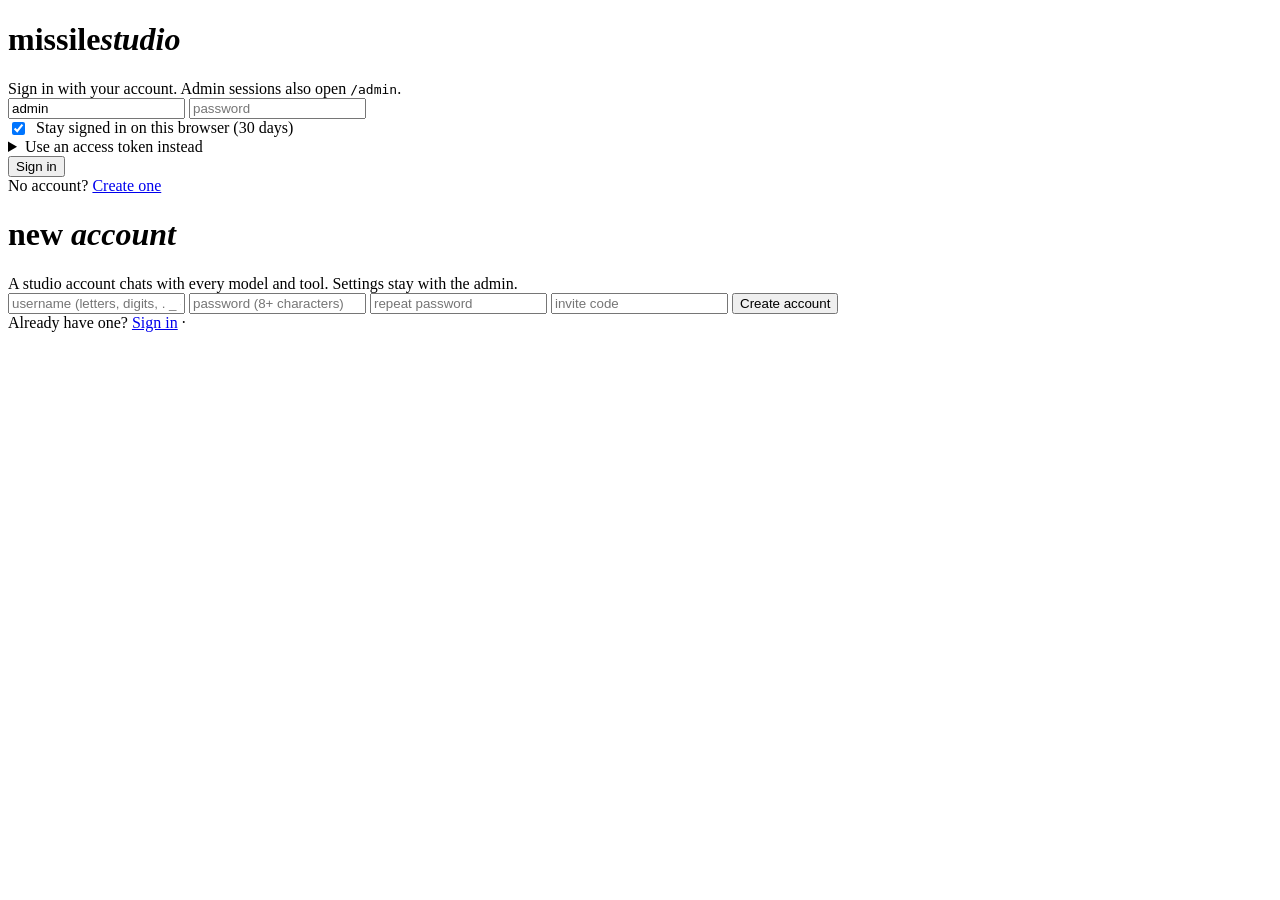
==== src/missile_studio/server/static/index.html @ f1798e66 "feat(ui): English / Korean switch for the whole interface, product-style copy (0.10.0) Language - st" ====
<!doctype html>
<html lang="en">
<head>
<meta charset="utf-8">
<meta name="viewport" content="width=device-width, initial-scale=1">
<title>missile studio</title>
<link rel="icon" type="image/png" sizes="64x64" href="/static/brand/favicon.png?v=0.10.0"><link rel="apple-touch-icon" sizes="180x180" href="/static/brand/apple-touch-icon.png?v=0.10.0">
<link rel="preconnect" href="https://fonts.googleapis.com"><link rel="preconnect" href="https://fonts.gstatic.com" crossorigin>
<link href="https://fonts.googleapis.com/css2?family=JetBrains+Mono:wght@400;500&display=swap" rel="stylesheet">
<link rel="stylesheet" href="/static/app.css?v=0.10.0">
<script>try{var t=localStorage.getItem('missile_theme')||'dark';document.documentElement.setAttribute('data-theme',t);}catch(e){document.documentElement.setAttribute('data-theme','dark');}</script>
<script src="/static/vendor/marked.min.js"></script>
<script src="/static/vendor/purify.min.js"></script>
<script src="/static/i18n.js?v=0.10.0"></script>
<script src="/static/icons.js?v=0.10.0"></script>
</head>
<body>
<div id="login" class="login hidden">
  <form id="loginForm">
    <h1><span class="logo-slot"></span><span class="wordmark">missile<em>studio</em></span></h1>
    <p class="muted" style="margin:0" data-i18n-html="Sign in with your account. Admin sessions also open &lt;code&gt;/admin&lt;/code&gt;.">Sign in with your account. Admin sessions also open <code>/admin</code>.</p>
    <input id="loginUser" class="input" placeholder="username" data-i18n-ph="Username" autocomplete="username" value="admin">
    <input id="loginPass" class="input" type="password" placeholder="password" data-i18n-ph="Password" autocomplete="current-password">
    <label class="muted tiny" style="display:flex;align-items:center;gap:8px;cursor:pointer"><input id="loginRemember" type="checkbox" checked> <span data-i18n="Stay signed in on this browser (30 days)">Stay signed in on this browser (30 days)</span></label>
    <details><summary class="muted tiny" style="cursor:pointer" data-i18n="Use an access token instead">Use an access token instead</summary><input id="loginToken" class="input" type="password" placeholder="access token (ms serve printed it)" data-i18n-ph="Access token (printed by ms serve)" autocomplete="off" style="margin-top:8px"></details>
    <button type="submit" class="btn primary" data-i18n="Sign in">Sign in</button>
    <div id="loginErr" class="muted tiny" style="color:var(--destructive)"></div>
    <div id="toSignup" class="muted tiny hidden"><span data-i18n="No account?">No account?</span> <a href="#" id="toSignupLink" data-i18n="Create one">Create one</a></div>
    <div class="muted tiny"><a href="#" data-lang-toggle></a></div>
  </form>
  <form id="signupForm" class="hidden">
    <h1><span class="logo-slot"></span><span class="wordmark" data-i18n-html="new &lt;em&gt;account&lt;/em&gt;">new <em>account</em></span></h1>
    <p class="muted" style="margin:0" data-i18n="A studio account chats with every model and tool. Settings stay with the admin.">A studio account chats with every model and tool. Settings stay with the admin.</p>
    <input id="suUser" class="input" placeholder="username (letters, digits, . _ -)" data-i18n-ph="Username (letters, digits, . _ -)" autocomplete="username">
    <input id="suPass" class="input" type="password" placeholder="password (8+ characters)" data-i18n-ph="Password (8 characters or more)" autocomplete="new-password">
    <input id="suPass2" class="input" type="password" placeholder="repeat password" data-i18n-ph="Repeat the password" autocomplete="new-password">
    <input id="suInvite" class="input" placeholder="invite code" data-i18n-ph="Invite code" autocomplete="off">
    <button type="submit" class="btn primary" data-i18n="Create account">Create account</button>
    <div id="suErr" class="muted tiny" style="color:var(--destructive)"></div>
    <div class="muted tiny"><span data-i18n="Already have one?">Already have one?</span> <a href="#" id="toLoginLink" data-i18n="Sign in">Sign in</a> · <a href="#" data-lang-toggle></a></div>
  </form>
</div>
<div id="app"></div>
<div id="layer"></div>
<script src="/static/app.js?v=0.10.0"></script>
</body>
</html>
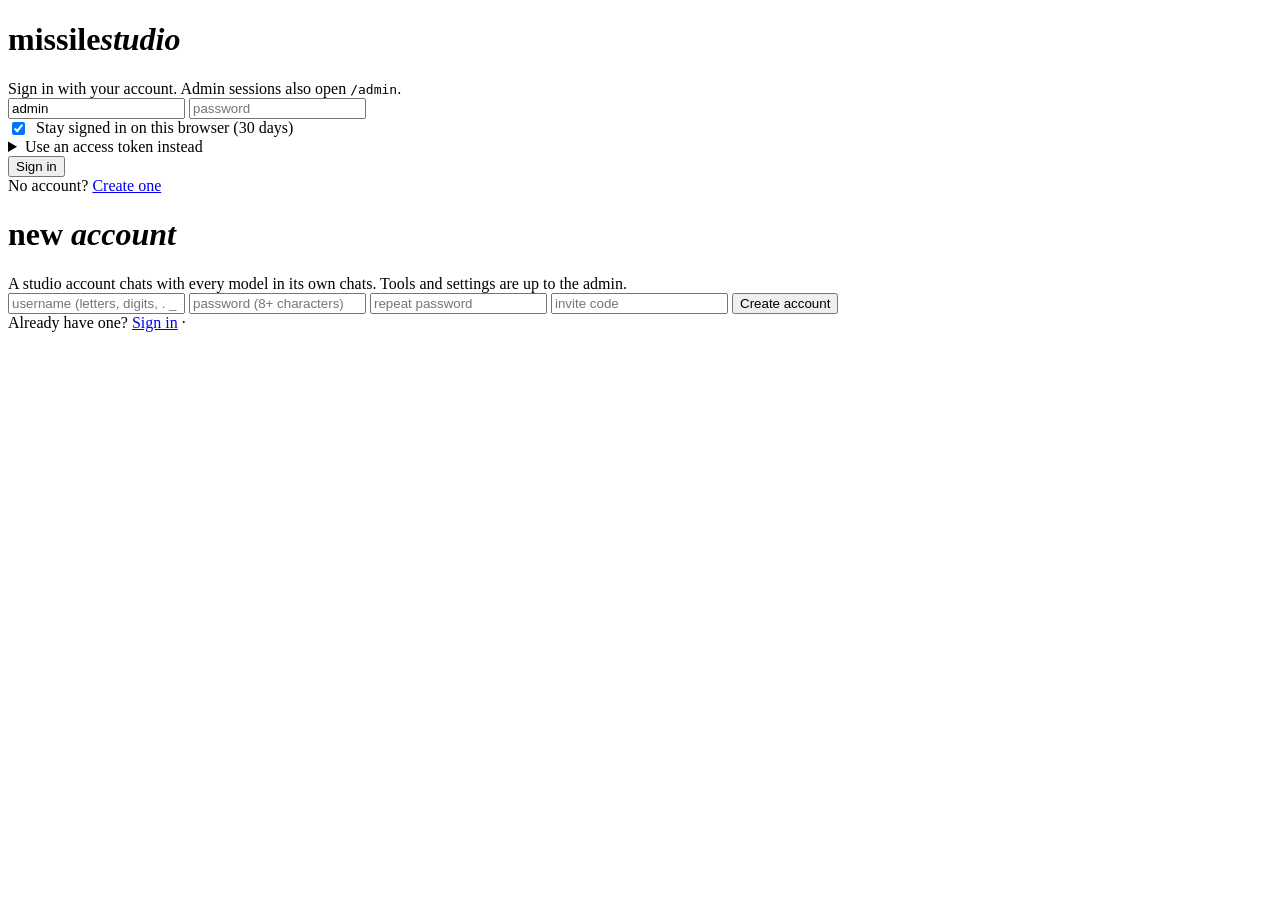
==== commit 2e013cd6: "feat(accounts): studio users get their own chats and only the tools the admin allows (0.12.0) What -" ====
--- a/src/missile_studio/server/static/index.html
+++ b/src/missile_studio/server/static/index.html
@@ -4,15 +4,15 @@
 <meta charset="utf-8">
 <meta name="viewport" content="width=device-width, initial-scale=1">
 <title>missile studio</title>
-<link rel="icon" type="image/png" sizes="64x64" href="/static/brand/favicon.png?v=0.10.0"><link rel="apple-touch-icon" sizes="180x180" href="/static/brand/apple-touch-icon.png?v=0.10.0">
+<link rel="icon" type="image/png" sizes="64x64" href="/static/brand/favicon.png?v=0.11.13"><link rel="apple-touch-icon" sizes="180x180" href="/static/brand/apple-touch-icon.png?v=0.11.13">
 <link rel="preconnect" href="https://fonts.googleapis.com"><link rel="preconnect" href="https://fonts.gstatic.com" crossorigin>
 <link href="https://fonts.googleapis.com/css2?family=JetBrains+Mono:wght@400;500&display=swap" rel="stylesheet">
-<link rel="stylesheet" href="/static/app.css?v=0.10.0">
-<script>try{var t=localStorage.getItem('missile_theme')||'dark';document.documentElement.setAttribute('data-theme',t);}catch(e){document.documentElement.setAttribute('data-theme','dark');}</script>
+<link rel="stylesheet" href="/static/app.css?v=0.11.13">
+<script>try{var t=localStorage.getItem('missile_theme')||'dark';document.documentElement.setAttribute('data-theme',t);['text','wide'].forEach(function(k){var v=localStorage.getItem('missile_'+k);if(v)document.documentElement.setAttribute('data-'+k,v);});}catch(e){document.documentElement.setAttribute('data-theme','dark');}</script>
 <script src="/static/vendor/marked.min.js"></script>
 <script src="/static/vendor/purify.min.js"></script>
-<script src="/static/i18n.js?v=0.10.0"></script>
-<script src="/static/icons.js?v=0.10.0"></script>
+<script src="/static/i18n.js?v=0.11.13"></script>
+<script src="/static/icons.js?v=0.11.13"></script>
 </head>
 <body>
 <div id="login" class="login hidden">
@@ -30,7 +30,7 @@
   </form>
   <form id="signupForm" class="hidden">
     <h1><span class="logo-slot"></span><span class="wordmark" data-i18n-html="new &lt;em&gt;account&lt;/em&gt;">new <em>account</em></span></h1>
-    <p class="muted" style="margin:0" data-i18n="A studio account chats with every model and tool. Settings stay with the admin.">A studio account chats with every model and tool. Settings stay with the admin.</p>
+    <p class="muted" style="margin:0" data-i18n="A studio account chats with every model in its own chats. Tools and settings are up to the admin.">A studio account chats with every model in its own chats. Tools and settings are up to the admin.</p>
     <input id="suUser" class="input" placeholder="username (letters, digits, . _ -)" data-i18n-ph="Username (letters, digits, . _ -)" autocomplete="username">
     <input id="suPass" class="input" type="password" placeholder="password (8+ characters)" data-i18n-ph="Password (8 characters or more)" autocomplete="new-password">
     <input id="suPass2" class="input" type="password" placeholder="repeat password" data-i18n-ph="Repeat the password" autocomplete="new-password">
@@ -42,6 +42,6 @@
 </div>
 <div id="app"></div>
 <div id="layer"></div>
-<script src="/static/app.js?v=0.10.0"></script>
+<script src="/static/app.js?v=0.11.13"></script>
 </body>
 </html>
